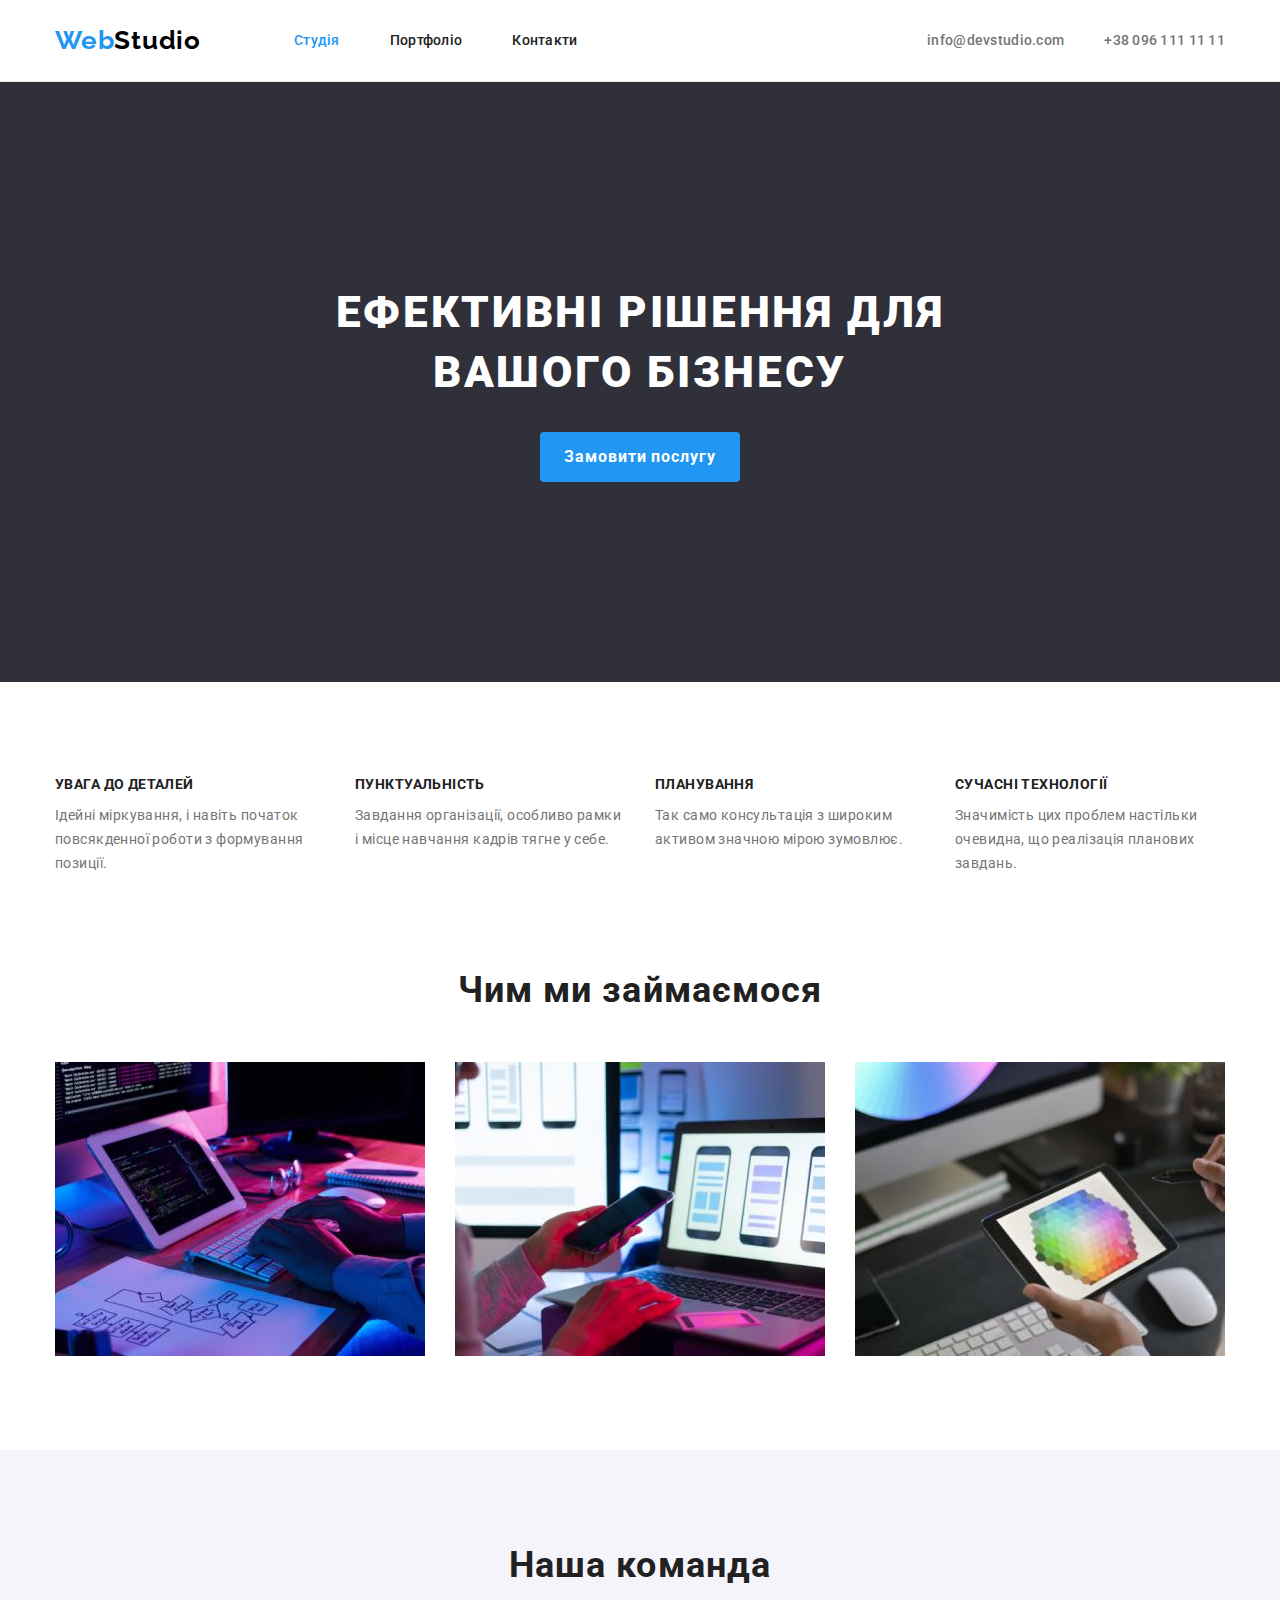
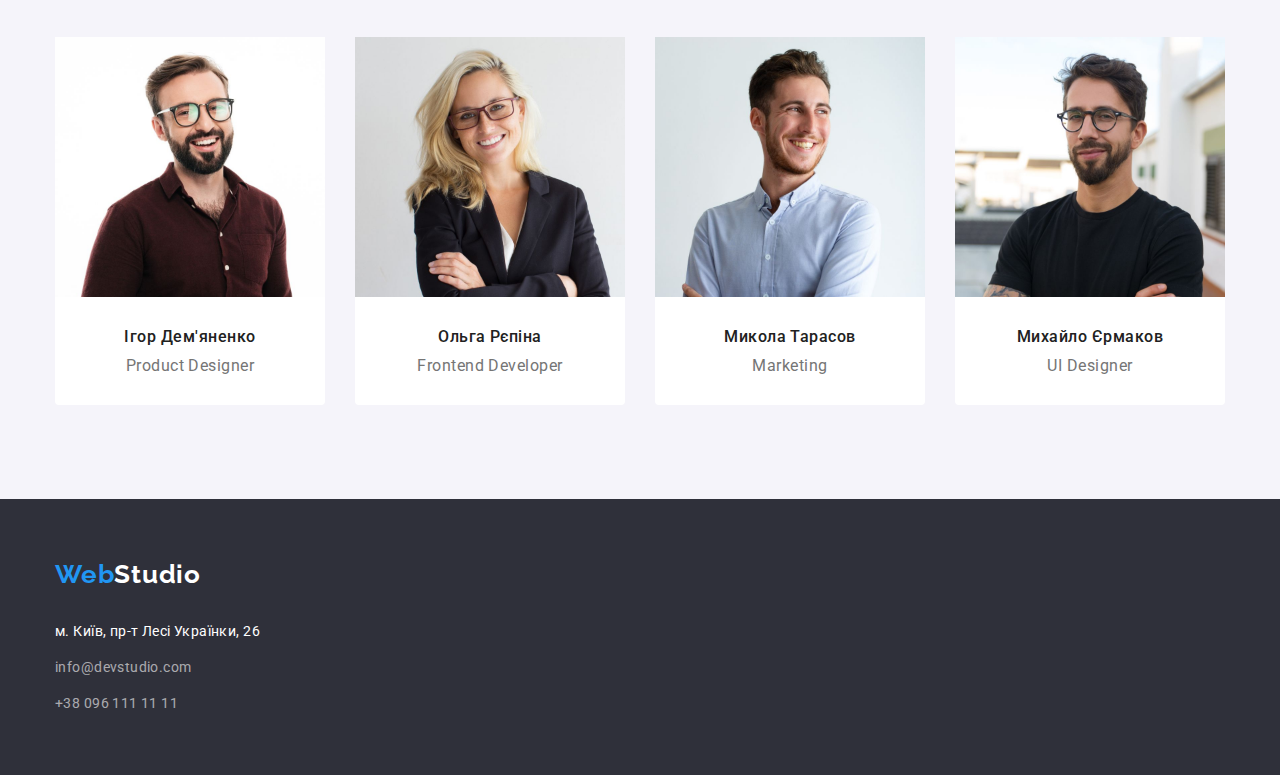
==== index.html @ 144f1066 "clone" ====
<!DOCTYPE html>
<html lang="uk">
  <head>
    <meta charset="utf-8" />
    <meta http-equiv="X-UA-Compatible" content="IE=edge" />
    <meta name="viewport" content="width=device-width, initial-scale=1.0" />
    <link
      rel="stylesheet"
      href="https://cdnjs.cloudflare.com/ajax/libs/modern-normalize/2.0.0/modern-normalize.min.css"
    />
    <link rel="preconnect" href="https://fonts.googleapis.com" />
    <link rel="preconnect" href="https://fonts.gstatic.com" crossorigin />
    <link
      href="https://fonts.googleapis.com/css2?family=Raleway:wght@700&family=Roboto:wght@400;500;700;900&display=swap"
      rel="stylesheet"
    />
    <link rel="stylesheet" href="./css/styles.css" />
    <title>WebStudio</title>
  </head>
  <body>
    <header>
      <div class="head-container container">
        <nav class="head-con">
          <a class="header-logo" lang="en" href="#"><span>Web</span>Studio</a>
          <ul class="header-navigation">
            <li class="item">
              <a class="link current" href="./index.html">Студія</a>
            </li>
            <li class="item">
              <a class="link" href="./portfolio.html">Портфоліо</a>
            </li>
            <li class="item"><a class="link" href="#">Контакти</a></li>
          </ul>
        </nav>
        <ul class="header-contacts">
          <li class="item">
            <a href="mailto:info@devstudio.com">info@devstudio.com</a>
          </li>
          <li class="item">
            <a href="tel:380961111111">+38 096 111 11 11</a>
          </li>
        </ul>
      </div>
    </header>
    <main>
      <section class="hero">
        <div class="container">
          <h1>Ефективні рішення для вашого бізнесу</h1>
          <button class="hero-order" type="button">Замовити послугу</button>
        </div>
      </section>
      <section class="advantages section">
        <div class="container">
          <h2 class="visually-hidden">second</h2>
          <ul class="advantages-items">
            <li class="item">
              <h3 class="advantages-head">УВАГА ДО ДЕТАЛЕЙ</h3>
              <p class="advantages-text">
                Ідейні міркування, і навіть початок повсякденної роботи з
                формування позиції.
              </p>
            </li>
            <li class="item">
              <h3 class="advantages-head">ПУНКТУАЛЬНІСТЬ</h3>
              <p class="advantages-text">
                Завдання організації, особливо рамки і місце навчання кадрів
                тягне у себе.
              </p>
            </li>
            <li class="item">
              <h3 class="advantages-head">ПЛАНУВАННЯ</h3>
              <p class="advantages-text">
                Так само консультація з широким активом значною мірою зумовлює.
              </p>
            </li>
            <li class="item">
              <h3 class="advantages-head">СУЧАСНІ ТЕХНОЛОГІЇ</h3>
              <p class="advantages-text">
                Значимість цих проблем настільки очевидна, що реалізація
                планових завдань.
              </p>
            </li>
          </ul>
        </div>
      </section>
      <section class="about section">
        <div class="container">
          <h2 class="about-head">Чим ми займаємося</h2>
          <ul class="about-items">
            <li class="item">
              <img
                class="about-image"
                src="./images/img1.jpg"
                alt="Хлопець програмує на планшеті"
                width="370"
                height="294"
              />
            </li>
            <li class="item">
              <img
                class="about-image"
                src="./images/img2.jpg"
                alt="Дівчина тримає вимкнений телефон"
                width="370"
                height="294"
              />
            </li>
            <li class="item">
              <img
                class="about-image"
                src="./images/img3.jpg"
                alt="Дівчина тримає планшет з палітрою"
                width="370"
                height="294"
              />
            </li>
          </ul>
        </div>
      </section>
      <section class="team section">
        <div class="container">
          <h2 class="team-head">Наша команда</h2>
          <ul class="team-items">
            <li class="item">
              <img
                class="team-photo"
                src="./images/ProductDesigner.jpg"
                alt="фото Ігора Дем'яненка"
                width="270"
                height="260"
              />
              <div class="team-box">
                <h3 class="team-name">Ігор Дем'яненко</h3>
                <p class="team-profession" lang="en">Product Designer</p>
              </div>
            </li>
            <li class="item">
              <img
                class="team-photo"
                src="./images/FrontendDeveloper.jpg"
                alt=" фото Ольги Рєпіної"
                width="270"
                height="260"
              />
              <div class="team-box">
                <h3 class="team-name">Ольга Рєпіна</h3>
                <p class="team-profession" lang="en">Frontend Developer</p>
              </div>
            </li>
            <li class="item">
              <img
                class="team-photo"
                src="./images/Marketing.jpg"
                alt="фото Миколи Тарасова"
                width="270"
                height="260"
              />
              <div class="team-box">
                <h3 class="team-name">Микола Тарасов</h3>
                <p class="team-profession" lang="en">Marketing</p>
              </div>
            </li>
            <li class="item">
              <img
                class="team-photo"
                src="./images/UIDesigner.jpg"
                alt="фото Михайла Єрмакова"
                width="270"
                height="260"
              />
              <div class="team-box">
                <h3 class="team-name">Михайло Єрмаков</h3>
                <p class="team-profession" lang="en">UI Designer</p>
              </div>
            </li>
          </ul>
        </div>
      </section>
    </main>
    <footer>
      <div class="container">
        <a class="footer-logo" lang="en" href="#"><span>Web</span>Studio</a>
        <address class="footer-address">
          <ul class="footer-items">
            <li class="item">
              <a
                class="footer-location"
                href="https://goo.gl/maps/CPtrU1FHBa2aNyZL9"
                target="_blank"
                rel="noopener noreferrer"
                >м. Київ, пр-т Лесі Українки, 26</a
              >
            </li>
            <li class="item">
              <a class="footer-contacts" href="mailto:info@devstudio.com"
                >info@devstudio.com</a
              >
            </li>
            <li class="item">
              <a class="footer-contacts" href="tel:380961111111"
                >+38 096 111 11 11</a
              >
            </li>
          </ul>
        </address>
      </div>
    </footer>
  </body>
</html>
---- css/styles.css ----
/*All*/

a {
    text-decoration: none;
}
li {
    list-style-type: none;
}
:root {
    --selection-color: #2196F3;
    --head-color: #212121;
    --text-color: #757575;
}
body {
    font-family: Roboto, sans-serif;
    color: var(--head-color);
    margin: 0;
}
h1, h2, h3, h4, p, ul {
    margin: 0;
    padding: 0;
}
img{
    display: block;
}
.container {
    width: 1200px;
    margin-left: auto;
    margin-right: auto;
    padding-left: 15px;
    padding-right: 15px;
}
.section{
    padding-bottom: 94px;
}
.visually-hidden {
    position: absolute;
        width: 1px;
        height: 1px;
        margin: -1px;
        border: 0;
        padding: 0;
    
        white-space: nowrap;
        clip-path: inset(100%);
        clip: rect(0 0 0 0);
        overflow: hidden;
}
/*Header*/

header{
    border-bottom: 1px solid #ECECEC;
}
.head-container{
    display: flex;
    align-items: center;
}
.head-con{
    display: flex;
        align-items: center;
}
.header-logo {
color: #000;
    font-family: Raleway;
    font-size: 26px;
    font-style: normal;
    font-weight: 700;
    line-height: 1.2;
    letter-spacing: 0.78px;
}
.header-logo span{
    color: var(--selection-color);
}
.header-navigation{
    display: flex;
    margin-left: 93px;
}
.header-navigation .item:not(:last-child){
    margin-right: 50px;
}
.header-navigation a{
    padding: 32px 0;
    display: block;

    color: var(--head-color);
        font-family: Roboto;
        font-size: 14px;
        font-style: normal;
        font-weight: 500;
        line-height: 1.2;
        letter-spacing: 0.28px;
}
.header-navigation a:focus,
.header-navigation a:hover{
    color: var(--selection-color);
}
.header-navigation .link.current{
color: var(--selection-color);
}
.header-contacts{
    display: flex;
    margin-left: auto;
}
.header-contacts .item:not(:last-child) {
    margin-right: 40px;
}
.header-contacts a{
    color: var(--text-color);
    font-family: Roboto;
    font-size: 14px;
    font-style: normal;
    font-weight: 500;
    line-height: 1.2;
    letter-spacing: 0.28px;
}
.header-contacts a:focus,
.header-contacts a:hover {
    color: var(--selection-color);
}

/*index.html*/

.hero{
        padding: 200px 0;
        text-align: center;
        background-color: #2F303A;
}
.hero h1{
    width: 696px;
    margin-bottom: 30px;
    margin-left: auto;
    margin-right: auto;

    color: #FFF;
    text-align: center;
    font-family: Roboto;
    font-size: 44px;
    font-style: normal;
    font-weight: 900;
    line-height: 1.36364;
    letter-spacing: 2.64px;
    text-transform: uppercase;
}
.hero-order {
width: 200px;
height: 50px;
padding: 0;
border-radius: 4px;
border: var(--selection-color);

    color: #FFF;
    text-align: center;
    font-family: Roboto;
    font-size: 16px;
    font-style: normal;
    font-weight: 700;
    line-height: 1.875;
    letter-spacing: 0.96px;
    background-color: var(--selection-color);
        cursor: pointer;
}
.advantages{
    padding-top: 94px;
}
.advantages-items{
    display: flex;
}
.advantages-items .item:not(:last-child){
    margin-right: 30px;
}
.advantages-items .item{
    width: 270px;
}
.advantages-head { 
    margin-bottom: 10px; 
        font-family: Roboto;
        font-size: 14px;
        font-style: normal;
        font-weight: 700;
        line-height: 1.2;
        letter-spacing: 0.42px;
        text-transform: uppercase;
}
.advantages-text {
    color: var(--text-color);
    
        font-family: Roboto;
        font-size: 14px;
        font-style: normal;
        font-weight: 400;
        line-height: 1.71429;
        letter-spacing: 0.42px;
}
.about-items{
    display: flex;
}
.about-items .item:not(:last-child){
    margin-right: 30px;
}
.about-head {   
    margin-bottom: 50px; 
        text-align: center;
        font-family: Roboto;
        font-size: 36px;
        font-style: normal;
        font-weight: 700;
        line-height: 1.2;
        letter-spacing: 1.08px;
}
.team {
    padding-top: 94px;
    background-color: #F5F4FA;
}
.team li{
    background-color: #FFFFFF;
}
.team-head {
    margin-bottom: 50px;
     text-align: center;
    font-family: Roboto;
    font-size: 36px;
    font-style: normal;
    font-weight: 700;
    line-height: 1.2;
    letter-spacing: 1.08px;
}
.team-items{
    display: flex;
}
.team-items .item:not(:last-child){
    margin-right: 30px;
}
.team-items .item{
    border-radius: 0px 0px 4px 4px;
}
.team-box{
padding: 30px 0;
}
.team-name {
        text-align: center;
        font-family: Roboto;
        font-size: 16px;
        font-style: normal;
        font-weight: 500;
        line-height: 1.2;
        letter-spacing: 0.48px;
}
.team-profession {
    margin-top: 10px;

    color: var(--text-color);
        text-align: center;
        font-family: Roboto;
        font-size: 16px;
        font-style: normal;
        font-weight: 400;
        line-height: 1.2;
        letter-spacing: 0.48px;
}

/*portfolio.html*/

.portfolio{
    padding-top: 94px;
}
.portfolio-navigation {
    display: flex;
    justify-content: center;
    margin-bottom: 50px;
}
.portfolio-navigation .item:not(:last-child){
    margin-right: 8px;
}
.portfolio-button {
    padding: 6px 22px;
    border:#F5F4FA;;
    border-radius: 4px;
    text-align: center;
    font-family: Roboto;
    font-size: 16px;
    font-style: normal;
    font-weight: 500;
    line-height: 1.625;
    letter-spacing: 0.48px;
    background-color: #F5F4FA;
    cursor: pointer;
}

.portfolio-button:hover,
.portfolio-button:focus {
    background-color: var(--selection-color);
    color: #FFFFFF;
}

.portfolio-posters {
    display: flex;
    flex-wrap: wrap;
}

.portfolio-border{
    padding: 20px 24px;
    border-bottom: 1px solid #EEEEEE;
    border-right: 1px solid #EEEEEE;
    border-left: 1px solid #EEEEEE;;
}

.portfolio-posters .item:not(:nth-child(3n)){
    margin-right: 30px;
}
.portfolio-posters .item:not(:nth-last-child(-n+3)){
    margin-bottom: 30px;
}
.portfolio-head {
    padding-top: 20px;
    margin-bottom: 4px;
    color: var(--head-color);
    font-family: Roboto;
    font-size: 18px;
    font-style: normal;
    font-weight: 700;
    line-height: 2;
    letter-spacing: 1.08px;
}

.portfolio-text {
    color: var(--text-color);
    font-family: Roboto;
    font-size: 16px;
    font-style: normal;
    font-weight: 400;
    line-height: 1.875;
    letter-spacing: 0.48px;
}

/*Footer*/

footer {
    padding: 60px 0;
    background-color: #2F303A;
}
.footer-logo {
    display: inline-block;
    
    color: #FFF;
    font-family: Raleway;
    font-size: 26px;
    font-style: normal;
    font-weight: 700;
    line-height: 1.2;
    letter-spacing: 0.78px;
}

.footer-logo span {
    color: var(--selection-color);
}
.footer-address{
    margin-top: 28px;
}
.footer-items .item:not(:last-child){
    margin-bottom: 12px;
}
.footer-location {
color: #FFF;

    font-family: Roboto;
    font-size: 14px;
    font-style: normal;
    font-weight: 400;
    line-height: 1.71429;
    letter-spacing: 0.42px;
}
.footer-contacts {
    color: rgba(255, 255, 255, 0.60);
    
        font-family: Roboto;
        font-size: 14px;
        font-style: normal;
        font-weight: 400;
        line-height: 1.71429;
        letter-spacing: 0.42px;
}
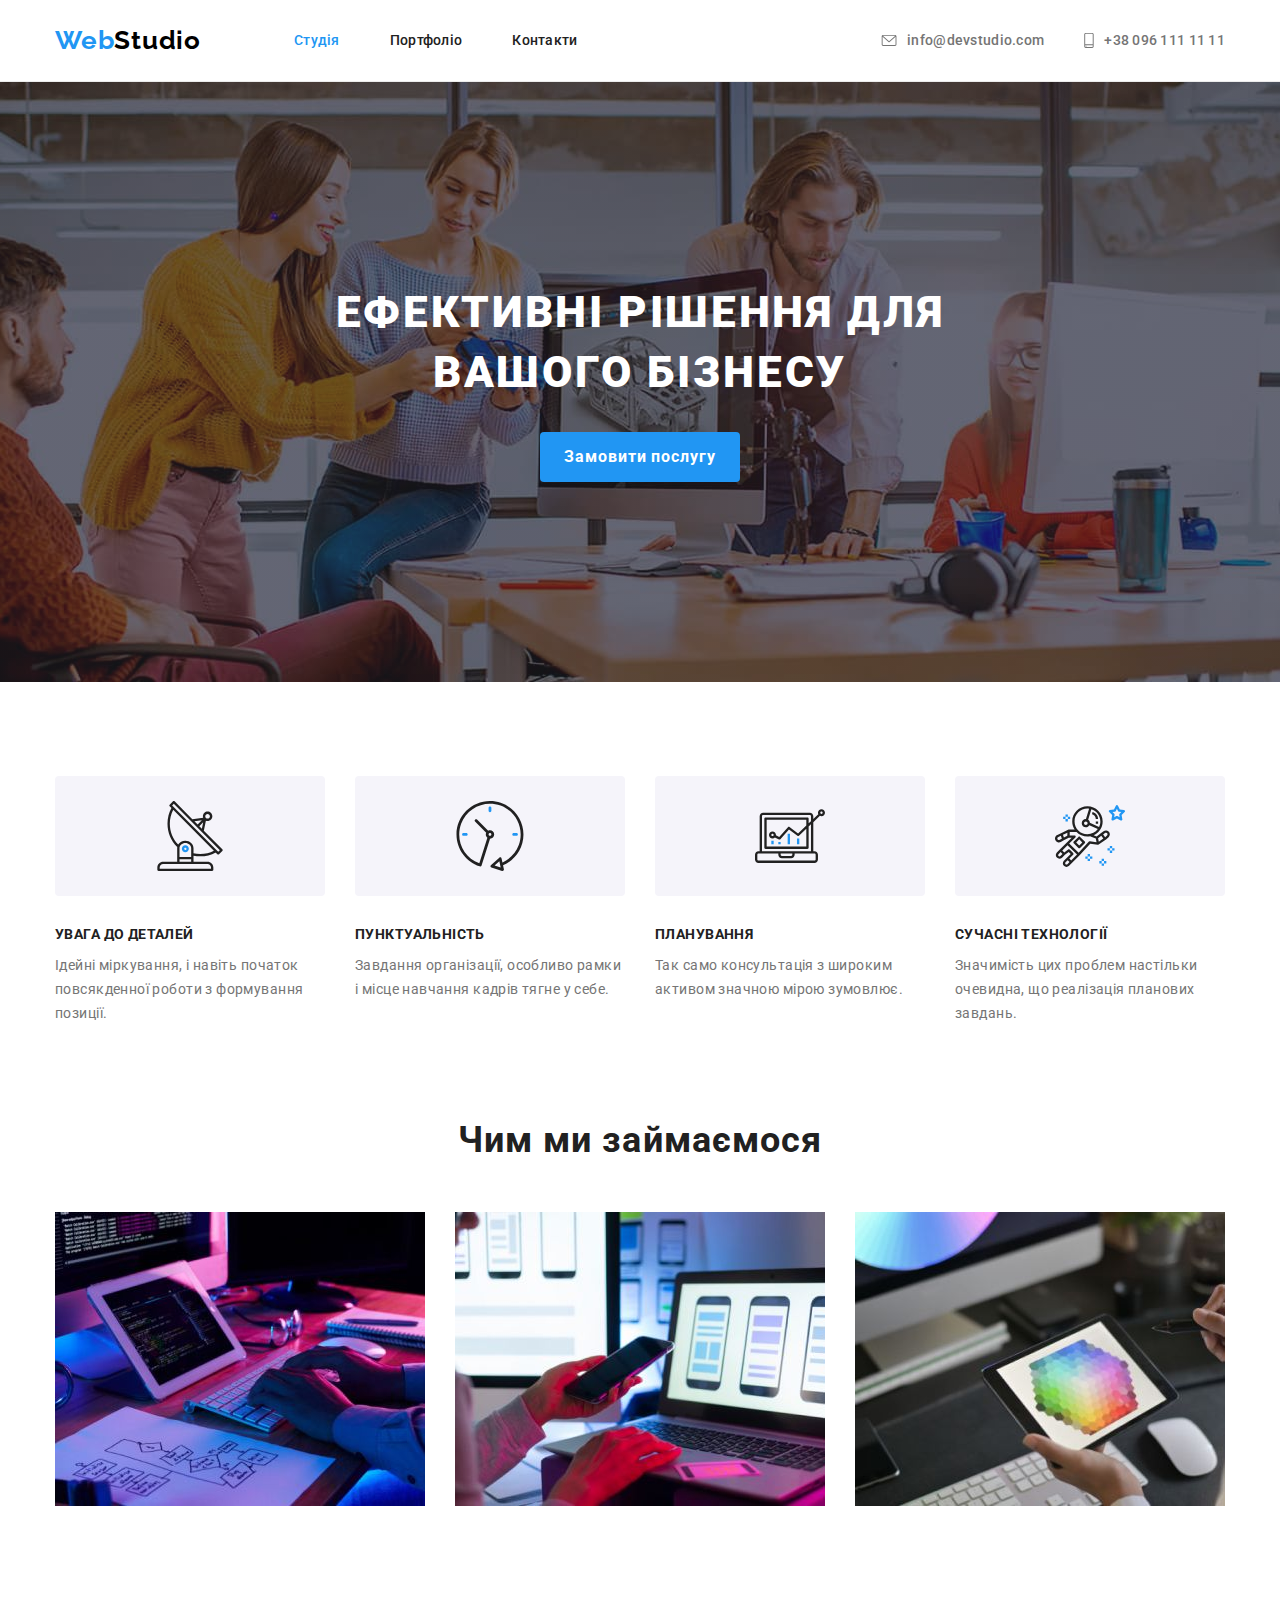
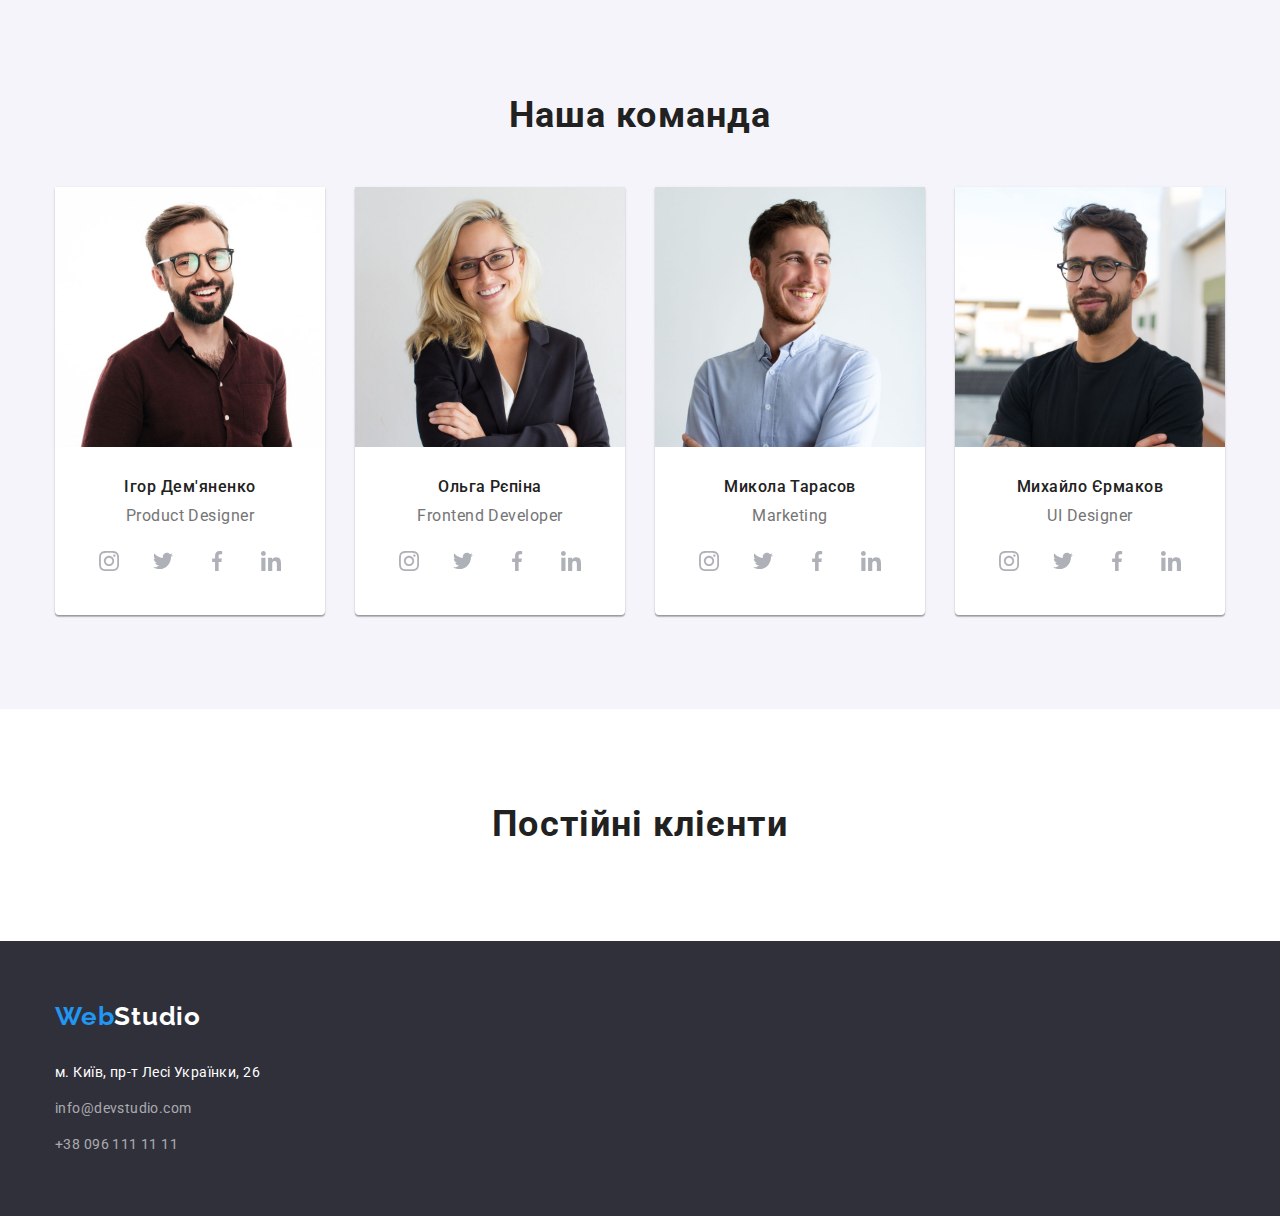
==== commit 2bf3f9ce: "firstday" ====
--- a/index.html
+++ b/index.html
@@ -34,10 +34,20 @@
         </nav>
         <ul class="header-contacts">
           <li class="item">
-            <a href="mailto:info@devstudio.com">info@devstudio.com</a>
+            <a class="link" href="mailto:info@devstudio.com">
+              <svg class="link-icon" width="16" height="12">
+                <use href="./images/icons.svg#envelope"></use>
+              </svg>
+              info@devstudio.com
+            </a>
           </li>
           <li class="item">
-            <a href="tel:380961111111">+38 096 111 11 11</a>
+            <a class="link" href="tel:380961111111">
+              <svg class="link-icon" width="10" height="16">
+                <use href="./images/icons.svg#smartphone"></use>
+              </svg>
+              +38 096 111 11 11
+            </a>
           </li>
         </ul>
       </div>
@@ -54,6 +64,11 @@
           <h2 class="visually-hidden">second</h2>
           <ul class="advantages-items">
             <li class="item">
+              <div class="icon-box">
+                <svg class="item-icon" width="70" height="70">
+                  <use href="./images/icons.svg#antenna"></use>
+                </svg>
+              </div>
               <h3 class="advantages-head">УВАГА ДО ДЕТАЛЕЙ</h3>
               <p class="advantages-text">
                 Ідейні міркування, і навіть початок повсякденної роботи з
@@ -61,6 +76,11 @@
               </p>
             </li>
             <li class="item">
+              <div class="icon-box">
+                <svg class="item-icon" width="70" height="70">
+                  <use href="./images/icons.svg#clock"></use>
+                </svg>
+              </div>
               <h3 class="advantages-head">ПУНКТУАЛЬНІСТЬ</h3>
               <p class="advantages-text">
                 Завдання організації, особливо рамки і місце навчання кадрів
@@ -68,12 +88,22 @@
               </p>
             </li>
             <li class="item">
+              <div class="icon-box">
+                <svg class="item-icon" width="70" height="70">
+                  <use href="./images/icons.svg#diagram"></use>
+                </svg>
+              </div>
               <h3 class="advantages-head">ПЛАНУВАННЯ</h3>
               <p class="advantages-text">
                 Так само консультація з широким активом значною мірою зумовлює.
               </p>
             </li>
             <li class="item">
+              <div class="icon-box">
+                <svg class="item-icon" width="70" height="70">
+                  <use href="./images/icons.svg#astronaut"></use>
+                </svg>
+              </div>
               <h3 class="advantages-head">СУЧАСНІ ТЕХНОЛОГІЇ</h3>
               <p class="advantages-text">
                 Значимість цих проблем настільки очевидна, що реалізація
@@ -132,6 +162,36 @@
               <div class="team-box">
                 <h3 class="team-name">Ігор Дем'яненко</h3>
                 <p class="team-profession" lang="en">Product Designer</p>
+                <ul class="list-link-item">
+                  <li class="link-item">
+                    <a href="#">
+                      <svg width="20" height="20">
+                        <use href="./images/icons.svg#instagram"></use>
+                      </svg>
+                    </a>
+                  </li>
+                  <li class="link-item">
+                    <a href="#">
+                      <svg width="20" height="20">
+                        <use href="./images/icons.svg#twitter"></use>
+                      </svg>
+                    </a>
+                  </li>
+                  <li class="link-item">
+                    <a href="#">
+                      <svg width="20" height="20">
+                        <use href="./images/icons.svg#facebook"></use>
+                      </svg>
+                    </a>
+                  </li>
+                  <li class="link-item">
+                    <a href="#">
+                      <svg width="20" height="20">
+                        <use href="./images/icons.svg#linkedin"></use>
+                      </svg>
+                    </a>
+                  </li>
+                </ul>
               </div>
             </li>
             <li class="item">
@@ -145,6 +205,36 @@
               <div class="team-box">
                 <h3 class="team-name">Ольга Рєпіна</h3>
                 <p class="team-profession" lang="en">Frontend Developer</p>
+                <ul class="list-link-item">
+                  <li class="link-item">
+                    <a href="#">
+                      <svg width="20" height="20">
+                        <use href="./images/icons.svg#instagram"></use>
+                      </svg>
+                    </a>
+                  </li>
+                  <li class="link-item">
+                    <a href="#">
+                      <svg width="20" height="20">
+                        <use href="./images/icons.svg#twitter"></use>
+                      </svg>
+                    </a>
+                  </li>
+                  <li class="link-item">
+                    <a href="#">
+                      <svg width="20" height="20">
+                        <use href="./images/icons.svg#facebook"></use>
+                      </svg>
+                    </a>
+                  </li>
+                  <li class="link-item">
+                    <a href="#">
+                      <svg width="20" height="20">
+                        <use href="./images/icons.svg#linkedin"></use>
+                      </svg>
+                    </a>
+                  </li>
+                </ul>
               </div>
             </li>
             <li class="item">
@@ -158,6 +248,36 @@
               <div class="team-box">
                 <h3 class="team-name">Микола Тарасов</h3>
                 <p class="team-profession" lang="en">Marketing</p>
+                <ul class="list-link-item">
+                  <li class="link-item">
+                    <a href="#">
+                      <svg width="20" height="20">
+                        <use href="./images/icons.svg#instagram"></use>
+                      </svg>
+                    </a>
+                  </li>
+                  <li class="link-item">
+                    <a href="#">
+                      <svg width="20" height="20">
+                        <use href="./images/icons.svg#twitter"></use>
+                      </svg>
+                    </a>
+                  </li>
+                  <li class="link-item">
+                    <a href="#">
+                      <svg width="20" height="20">
+                        <use href="./images/icons.svg#facebook"></use>
+                      </svg>
+                    </a>
+                  </li>
+                  <li class="link-item">
+                    <a href="#">
+                      <svg width="20" height="20">
+                        <use href="./images/icons.svg#linkedin"></use>
+                      </svg>
+                    </a>
+                  </li>
+                </ul>
               </div>
             </li>
             <li class="item">
@@ -171,8 +291,51 @@
               <div class="team-box">
                 <h3 class="team-name">Михайло Єрмаков</h3>
                 <p class="team-profession" lang="en">UI Designer</p>
-              </div>
-            </li>
+                <ul class="list-link-item">
+                  <li class="link-item">
+                    <a href="#">
+                      <svg width="20" height="20">
+                        <use href="./images/icons.svg#instagram"></use>
+                      </svg>
+                    </a>
+                  </li>
+                  <li class="link-item">
+                    <a href="#">
+                      <svg width="20" height="20">
+                        <use href="./images/icons.svg#twitter"></use>
+                      </svg>
+                    </a>
+                  </li>
+                  <li class="link-item">
+                    <a href="#">
+                      <svg width="20" height="20">
+                        <use href="./images/icons.svg#facebook"></use>
+                      </svg>
+                    </a>
+                  </li>
+                  <li class="link-item">
+                    <a href="#">
+                      <svg width="20" height="20">
+                        <use href="./images/icons.svg#linkedin"></use>
+                      </svg>
+                    </a>
+                  </li>
+                </ul>
+              </div>
+            </li>
+          </ul>
+        </div>
+      </section>
+      <section class="clients section">
+        <div class="container">
+          <h2 class="clients-head">Постійні клієнти</h2>
+          <ul class="clients-item">
+            <li class="item"><a href="#"></a></li>
+            <li class="item"><a href="#"></a></li>
+            <li class="item"><a href="#"></a></li>
+            <li class="item"><a href="#"></a></li>
+            <li class="item"><a href="#"></a></li>
+            <li class="item"><a href="#"></a></li>
           </ul>
         </div>
       </section>
--- a/css/styles.css
+++ b/css/styles.css
@@ -10,6 +10,8 @@
     --selection-color: #2196F3;
     --head-color: #212121;
     --text-color: #757575;
+    --bc: #F5F4FA; 
+    --svg-color: #AFB1B8;
 }
 body {
     font-family: Roboto, sans-serif;
@@ -104,6 +106,14 @@
 .header-contacts .item:not(:last-child) {
     margin-right: 40px;
 }
+.header-contacts .link{
+    display: flex;
+    align-items: center;
+}
+.header-contacts .link-icon{
+    margin-right: 10px;
+    fill: var(--text-color);
+}
 .header-contacts a{
     color: var(--text-color);
     font-family: Roboto;
@@ -113,9 +123,14 @@
     line-height: 1.2;
     letter-spacing: 0.28px;
 }
-.header-contacts a:focus,
-.header-contacts a:hover {
+.header-contacts .link:focus,
+.header-contacts .link:hover {
     color: var(--selection-color);
+}
+
+.header-contacts .link:focus svg,
+.header-contacts .link:hover svg {
+    fill: var(--selection-color);
 }
 
 /*index.html*/
@@ -123,8 +138,15 @@
 .hero{
         padding: 200px 0;
         text-align: center;
-        background-color: #2F303A;
-}
+        background-color: #C4C4C4;
+        background-image: linear-gradient(to right,
+        rgba(47, 48, 58, 0.40),
+        rgba(47, 48, 58, 0.40)),
+        url(../images/bcg.jpg);
+        background-repeat: no-repeat;
+        background-position: center;
+        background-size: cover;
+        }
 .hero h1{
     width: 696px;
     margin-bottom: 30px;
@@ -171,6 +193,19 @@
 .advantages-items .item{
     width: 270px;
 }
+.advantages-items .icon-box{
+    width: 270px;
+    height: 120px;
+    display: flex;
+    justify-content: center;
+    align-items: center;
+    margin-bottom: 30px;
+    border-radius: 4px;
+    background-color: var(--bc);
+}
+.advantages-items .item-icon {
+    
+}
 .advantages-head { 
     margin-bottom: 10px; 
         font-family: Roboto;
@@ -209,7 +244,7 @@
 }
 .team {
     padding-top: 94px;
-    background-color: #F5F4FA;
+    background-color: var(--bc);
 }
 .team li{
     background-color: #FFFFFF;
@@ -232,6 +267,7 @@
 }
 .team-items .item{
     border-radius: 0px 0px 4px 4px;
+    box-shadow: 0px 2px 1px 0px rgba(0, 0, 0, 0.20), 0px 1px 1px 0px rgba(0, 0, 0, 0.14), 0px 1px 3px 0px rgba(0, 0, 0, 0.12);
 }
 .team-box{
 padding: 30px 0;
@@ -257,6 +293,50 @@
         line-height: 1.2;
         letter-spacing: 0.48px;
 }
+.list-link-item{
+    display: flex;
+    justify-content: center;
+    margin-top: 16px;
+}
+.list-link-item .link-item{
+    width: 44px;
+    height: 44px;
+    display: flex;
+    align-items: center;
+}
+.list-link-item a{
+    padding: 12px;
+    border-radius: 50%;
+}
+.list-link-item .link-item:not(:last-child){
+    margin-right: 10px;
+}
+.list-link-item svg{
+    fill: var(--svg-color);
+}
+.list-link-item a:hover svg,
+.list-link-item a:focus svg{
+    fill: #FFF;
+}
+.list-link-item a:hover,
+.list-link-item a:focus{
+    background-color: var(--selection-color);
+}
+
+/*clients*/
+.clients{
+    margin-top: 94px;
+}
+.clients-head{
+    color: #212121;
+    
+        text-align: center;
+        font-size: 36px;
+        font-style: normal;
+        font-weight: 700;
+        line-height: 1.2;
+        letter-spacing: 1.08px;
+}
 
 /*portfolio.html*/
 
@@ -273,7 +353,7 @@
 }
 .portfolio-button {
     padding: 6px 22px;
-    border:#F5F4FA;;
+    border: var(--bc);
     border-radius: 4px;
     text-align: center;
     font-family: Roboto;
@@ -282,7 +362,7 @@
     font-weight: 500;
     line-height: 1.625;
     letter-spacing: 0.48px;
-    background-color: #F5F4FA;
+    background-color: var(--bc);
     cursor: pointer;
 }
 
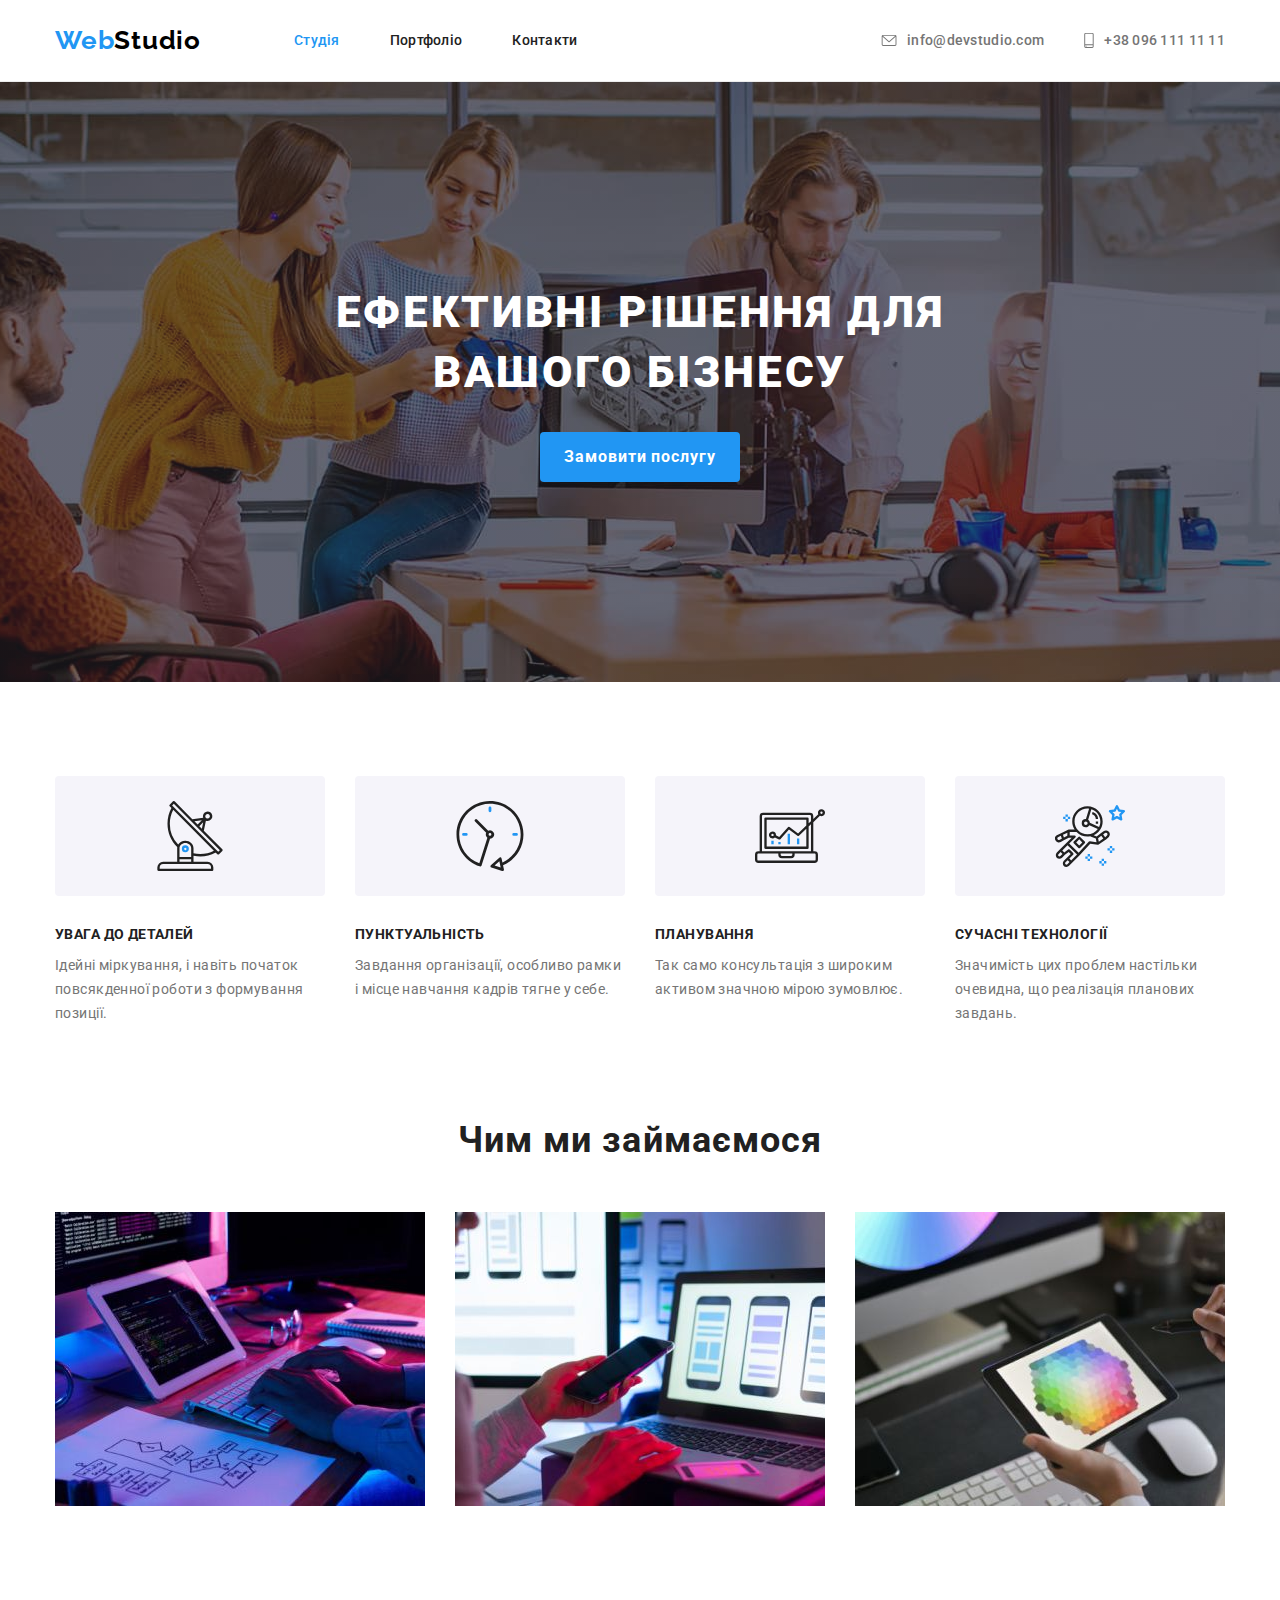
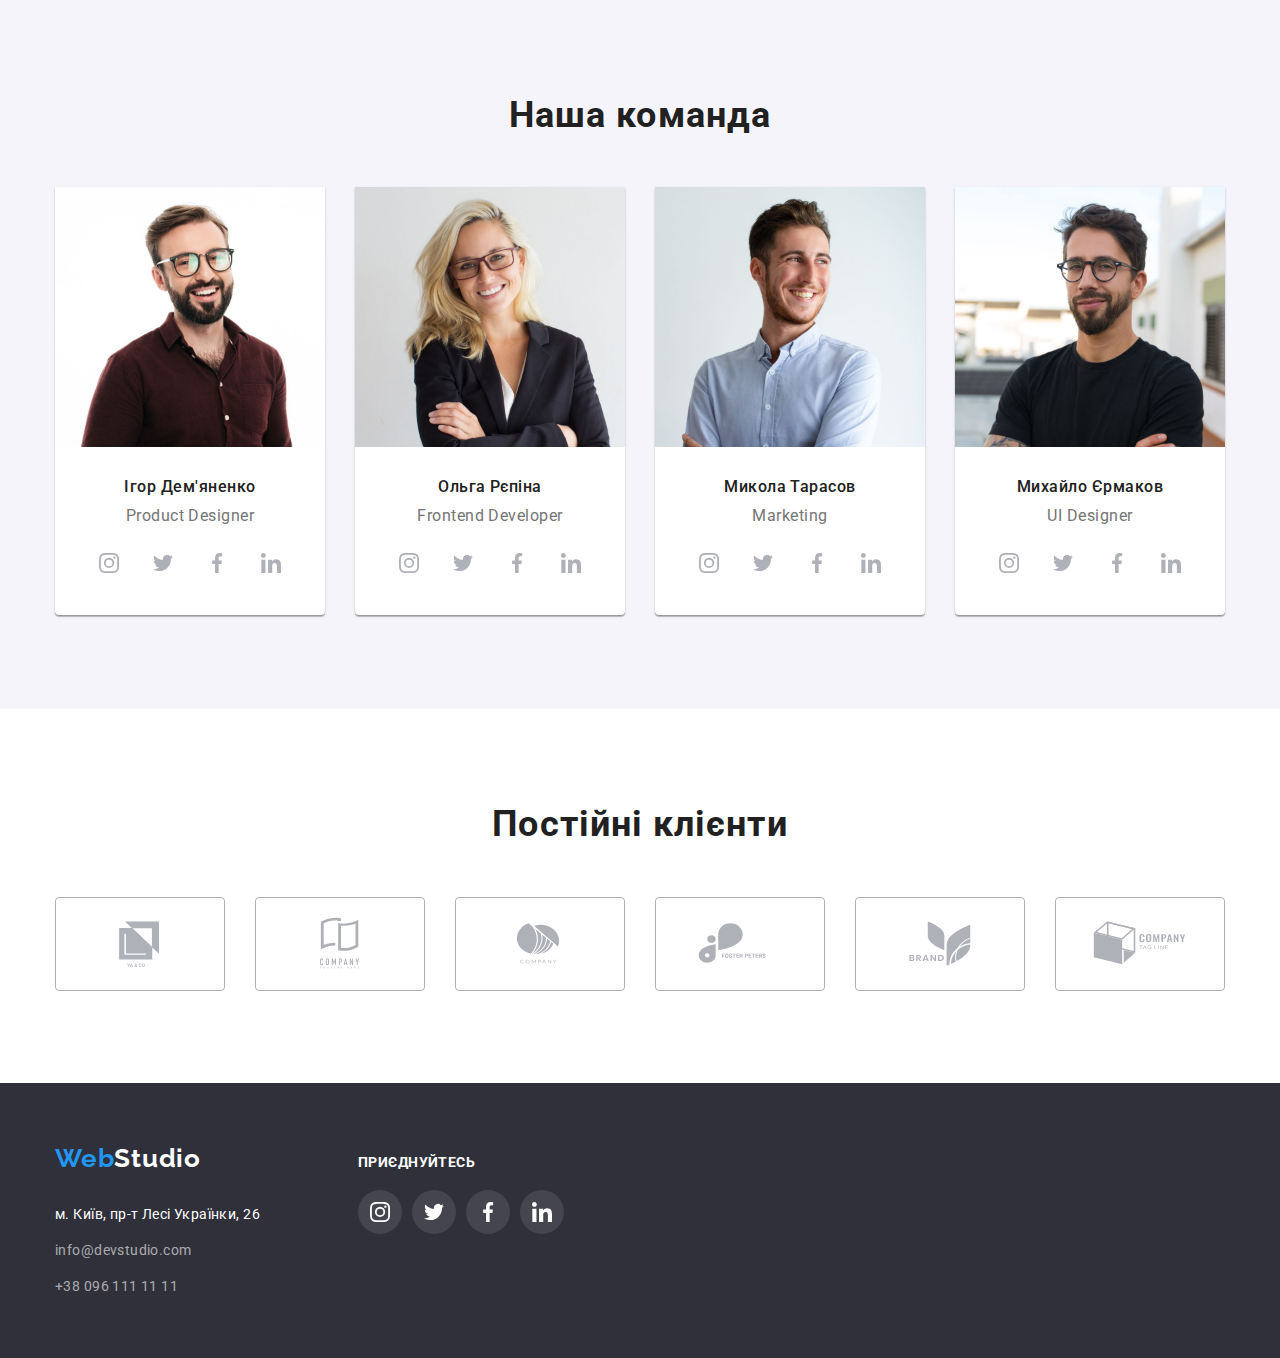
==== commit 99e33f82: "fourfinal" ====
--- a/index.html
+++ b/index.html
@@ -330,42 +330,114 @@
         <div class="container">
           <h2 class="clients-head">Постійні клієнти</h2>
           <ul class="clients-item">
-            <li class="item"><a href="#"></a></li>
-            <li class="item"><a href="#"></a></li>
-            <li class="item"><a href="#"></a></li>
-            <li class="item"><a href="#"></a></li>
-            <li class="item"><a href="#"></a></li>
-            <li class="item"><a href="#"></a></li>
+            <li class="item">
+              <a href="#">
+                <svg width="106" height="60">
+                  <use href="./images/icons.svg#yaco"></use>
+                </svg>
+              </a>
+            </li>
+            <li class="item">
+              <a href="#">
+                <svg width="106" height="60">
+                  <use href="./images/icons.svg#tagline"></use>
+                </svg>
+              </a>
+            </li>
+            <li class="item">
+              <a href="#">
+                <svg width="106" height="60">
+                  <use href="./images/icons.svg#company"></use>
+                </svg>
+              </a>
+            </li>
+            <li class="item">
+              <a href="#">
+                <svg width="106" height="60">
+                  <use href="./images/icons.svg#foster"></use>
+                </svg>
+              </a>
+            </li>
+            <li class="item">
+              <a href="#">
+                <svg width="106" height="60">
+                  <use href="./images/icons.svg#brand"></use>
+                </svg>
+              </a>
+            </li>
+            <li class="item">
+              <a href="#">
+                <svg width="106" height="60">
+                  <use href="./images/icons.svg#tag"></use>
+                </svg>
+              </a>
+            </li>
           </ul>
         </div>
       </section>
     </main>
     <footer>
       <div class="container">
-        <a class="footer-logo" lang="en" href="#"><span>Web</span>Studio</a>
-        <address class="footer-address">
-          <ul class="footer-items">
-            <li class="item">
-              <a
-                class="footer-location"
-                href="https://goo.gl/maps/CPtrU1FHBa2aNyZL9"
-                target="_blank"
-                rel="noopener noreferrer"
-                >м. Київ, пр-т Лесі Українки, 26</a
-              >
-            </li>
-            <li class="item">
-              <a class="footer-contacts" href="mailto:info@devstudio.com"
-                >info@devstudio.com</a
-              >
-            </li>
-            <li class="item">
-              <a class="footer-contacts" href="tel:380961111111"
-                >+38 096 111 11 11</a
-              >
-            </li>
-          </ul>
-        </address>
+        <h2 class="visually-hidden">foot</h2>
+        <div class="f-con">
+          <a class="footer-logo" lang="en" href="#"><span>Web</span>Studio</a>
+          <address class="footer-address">
+            <ul class="footer-items">
+              <li class="item">
+                <a
+                  class="footer-location"
+                  href="https://goo.gl/maps/CPtrU1FHBa2aNyZL9"
+                  target="_blank"
+                  rel="noopener noreferrer"
+                  >м. Київ, пр-т Лесі Українки, 26</a
+                >
+              </li>
+              <li class="item">
+                <a class="footer-contacts" href="mailto:info@devstudio.com"
+                  >info@devstudio.com</a
+                >
+              </li>
+              <li class="item">
+                <a class="footer-contacts" href="tel:380961111111"
+                  >+38 096 111 11 11</a
+                >
+              </li>
+            </ul>
+          </address>
+        </div>
+        <div class="footer-add">
+          <h3 class="footer-add-text">приєднуйтесь</h3>
+          <ul class="footer-add-item">
+            <li class="add-item">
+              <a href="#">
+                <svg width="20" height="20">
+                  <use href="./images/icons.svg#instagram"></use>
+                </svg>
+              </a>
+            </li>
+            <li class="add-item">
+              <a href="#">
+                <svg width="20" height="20">
+                  <use href="./images/icons.svg#twitter"></use>
+                </svg>
+              </a>
+            </li>
+            <li class="add-item">
+              <a href="#">
+                <svg width="20" height="20">
+                  <use href="./images/icons.svg#facebook"></use>
+                </svg>
+              </a>
+            </li>
+            <li class="add-item">
+              <a href="#">
+                <svg width="20" height="20">
+                  <use href="./images/icons.svg#linkedin"></use>
+                </svg>
+              </a>
+            </li>
+          </ul>
+        </div>
       </div>
     </footer>
   </body>
--- a/css/styles.css
+++ b/css/styles.css
@@ -299,10 +299,10 @@
     margin-top: 16px;
 }
 .list-link-item .link-item{
+    display: flex;
+    align-content: center;
     width: 44px;
     height: 44px;
-    display: flex;
-    align-items: center;
 }
 .list-link-item a{
     padding: 12px;
@@ -336,6 +336,36 @@
         font-weight: 700;
         line-height: 1.2;
         letter-spacing: 1.08px;
+}
+.clients-item{
+    display: flex;
+    justify-content: center;
+    margin-top: 50px;
+}
+.clients-item .item{
+    width: 170px;
+    height: 92px;
+}
+.clients-item .item:not(:last-child){
+    margin-right: 30px;
+}
+.clients-item a{
+    display: flex;
+    align-items: center;
+    padding: 16px 32px;
+    border-radius: 4px;
+    border: 1px solid var(--svg-color);
+}
+.clients-item svg{
+    fill: var(--svg-color);
+}
+.clients-item a:hover,
+.clients-item a:focus{
+    border-color: var(--selection-color);
+}
+.clients-item a:hover svg,
+.clients-item a:focus svg{
+    fill: var(--selection-color);
 }
 
 /*portfolio.html*/
@@ -383,7 +413,10 @@
     border-right: 1px solid #EEEEEE;
     border-left: 1px solid #EEEEEE;;
 }
-
+.portfolio-posters .item:hover,
+.portfolio-posters .item:focus{
+    box-shadow: 1px 4px 6px 0px rgba(0, 0, 0, 0.16), 0px 4px 4px 0px rgba(0, 0, 0, 0.06), 0px 1px 1px 0px rgba(0, 0, 0, 0.12);
+}
 .portfolio-posters .item:not(:nth-child(3n)){
     margin-right: 30px;
 }
@@ -418,6 +451,11 @@
     padding: 60px 0;
     background-color: #2F303A;
 }
+.f-con{
+    display: inline-flex;
+    flex-direction: column;
+    margin-right: 94px;
+}
 .footer-logo {
     display: inline-block;
     
@@ -458,4 +496,44 @@
         font-weight: 400;
         line-height: 1.71429;
         letter-spacing: 0.42px;
+}
+.footer-add{
+    display: inline-flex;
+    flex-direction: column;
+}
+.footer-add-text{
+    color: #FFF;
+    
+        font-size: 14px;
+        font-style: normal;
+        font-weight: 700;
+        line-height: 1.2;
+        letter-spacing: 0.42px;
+        text-transform: uppercase;
+}
+.footer-add-item {
+    display: flex;
+    justify-content: center;
+    margin-top: 20px;
+}
+.footer-add-item .add-item {
+    display: flex;
+    align-content: center;
+    width: 44px;
+    height: 44px;
+}
+.footer-add-item a {
+    background-color: rgba(255, 255, 255, 0.10);
+    padding: 12px;
+    border-radius: 50%;
+}
+.footer-add-item a:focus,
+.footer-add-item a:hover {
+    background-color: var(--selection-color);
+}
+.footer-add-item .add-item:not(:last-child) {
+    margin-right: 10px;
+}
+.footer-add-item svg {
+    fill: #fff;
 }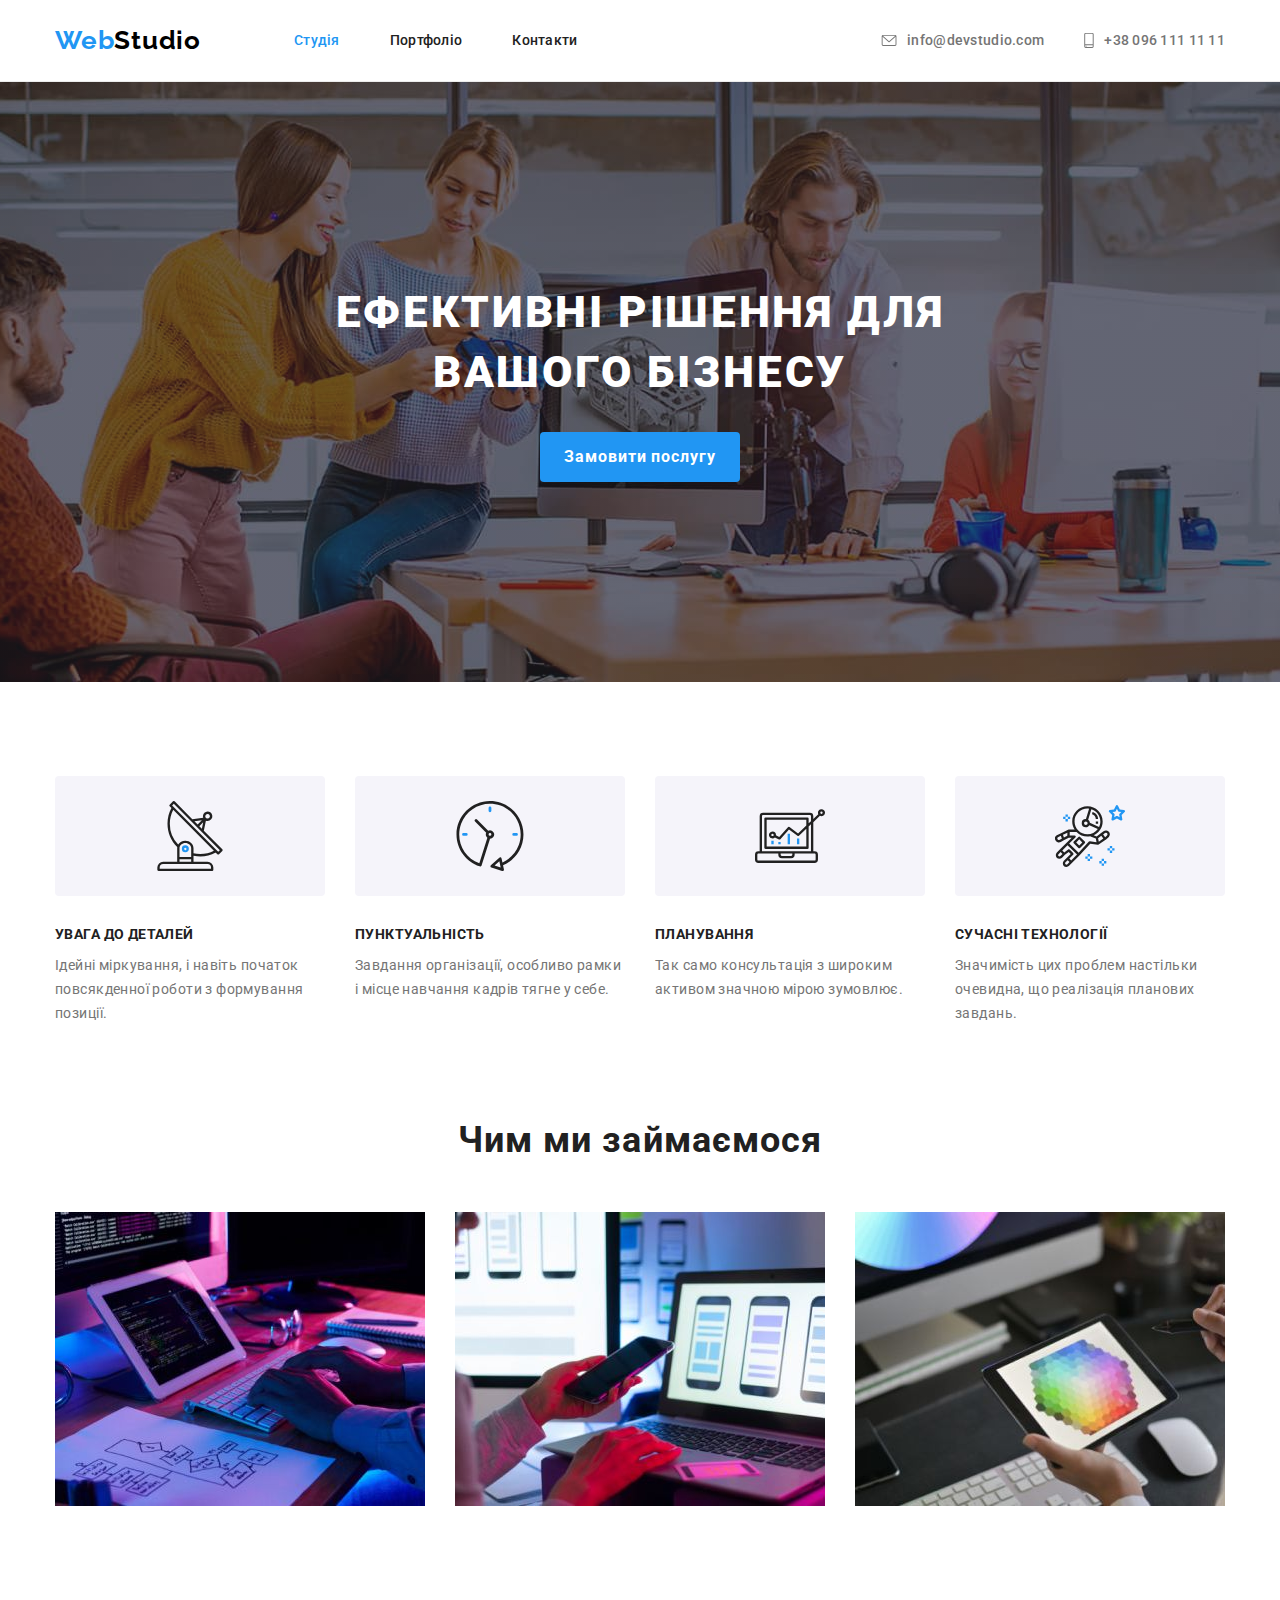
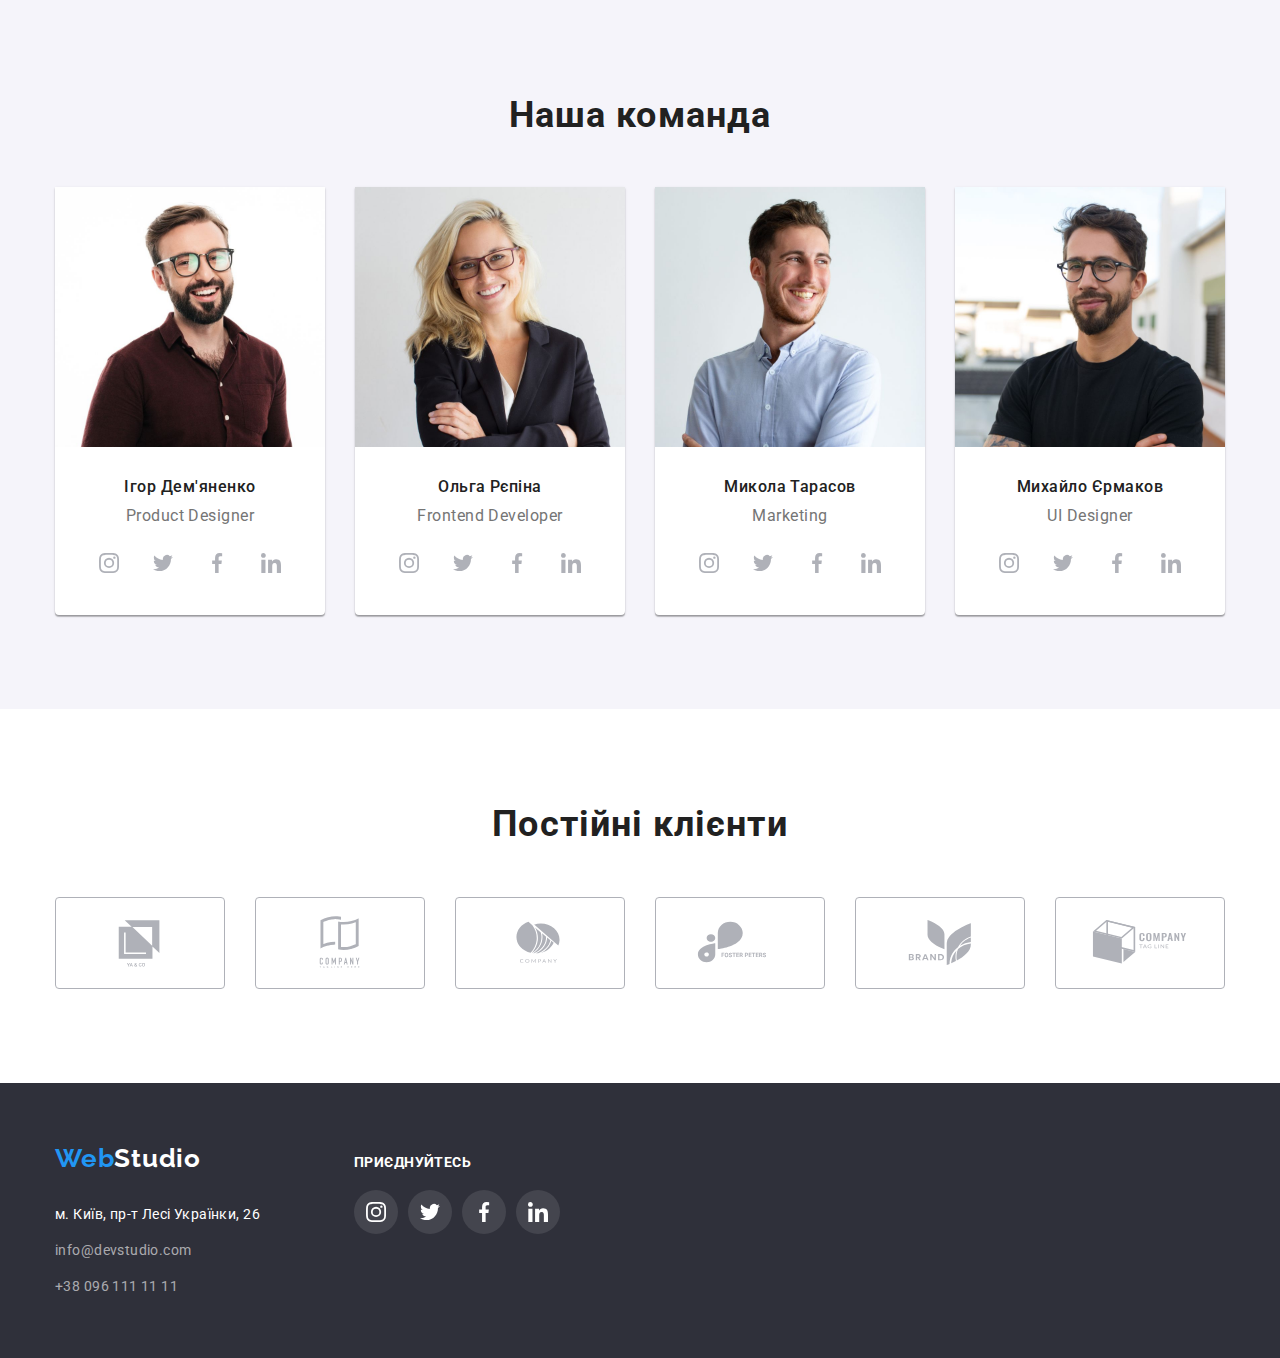
==== commit 2356a0c5: "fourfinalremake" ====
--- a/index.html
+++ b/index.html
@@ -377,8 +377,7 @@
       </section>
     </main>
     <footer>
-      <div class="container">
-        <h2 class="visually-hidden">foot</h2>
+      <div class="foot container">
         <div class="f-con">
           <a class="footer-logo" lang="en" href="#"><span>Web</span>Studio</a>
           <address class="footer-address">
@@ -406,7 +405,7 @@
           </address>
         </div>
         <div class="footer-add">
-          <h3 class="footer-add-text">приєднуйтесь</h3>
+          <p class="footer-add-text">приєднуйтесь</p>
           <ul class="footer-add-item">
             <li class="add-item">
               <a href="#">
--- a/css/styles.css
+++ b/css/styles.css
@@ -136,8 +136,11 @@
 /*index.html*/
 
 .hero{
+    margin-right: auto;
+    margin-left: auto;
         padding: 200px 0;
         text-align: center;
+        max-width: 1600px;
         background-color: #C4C4C4;
         background-image: linear-gradient(to right,
         rgba(47, 48, 58, 0.40),
@@ -305,7 +308,11 @@
     height: 44px;
 }
 .list-link-item a{
-    padding: 12px;
+    display: flex;
+    justify-content: center;
+    align-items: center;
+    width: 100%;
+    height: 100%;
     border-radius: 50%;
 }
 .list-link-item .link-item:not(:last-child){
@@ -325,7 +332,7 @@
 
 /*clients*/
 .clients{
-    margin-top: 94px;
+    padding-top: 94px;
 }
 .clients-head{
     color: #212121;
@@ -339,7 +346,6 @@
 }
 .clients-item{
     display: flex;
-    justify-content: center;
     margin-top: 50px;
 }
 .clients-item .item{
@@ -352,7 +358,9 @@
 .clients-item a{
     display: flex;
     align-items: center;
-    padding: 16px 32px;
+    justify-content: center;
+    width: 100%;
+    height: 100%;
     border-radius: 4px;
     border: 1px solid var(--svg-color);
 }
@@ -400,6 +408,7 @@
 .portfolio-button:focus {
     background-color: var(--selection-color);
     color: #FFFFFF;
+    box-shadow: 0px 2px 2px 0px rgba(0, 0, 0, 0.12), 0px 1px 2px 0px rgba(0, 0, 0, 0.08), 0px 3px 1px 0px rgba(0, 0, 0, 0.10);
 }
 
 .portfolio-posters {
@@ -413,8 +422,11 @@
     border-right: 1px solid #EEEEEE;
     border-left: 1px solid #EEEEEE;;
 }
-.portfolio-posters .item:hover,
-.portfolio-posters .item:focus{
+.portfolio-posters a{
+    display: block;
+}
+.portfolio-posters a:hover,
+.portfolio-posters a:focus{
     box-shadow: 1px 4px 6px 0px rgba(0, 0, 0, 0.16), 0px 4px 4px 0px rgba(0, 0, 0, 0.06), 0px 1px 1px 0px rgba(0, 0, 0, 0.12);
 }
 .portfolio-posters .item:not(:nth-child(3n)){
@@ -451,9 +463,11 @@
     padding: 60px 0;
     background-color: #2F303A;
 }
+.foot{
+    display: flex;
+    align-items: baseline;
+}
 .f-con{
-    display: inline-flex;
-    flex-direction: column;
     margin-right: 94px;
 }
 .footer-logo {
@@ -497,10 +511,6 @@
         line-height: 1.71429;
         letter-spacing: 0.42px;
 }
-.footer-add{
-    display: inline-flex;
-    flex-direction: column;
-}
 .footer-add-text{
     color: #FFF;
     
@@ -523,8 +533,12 @@
     height: 44px;
 }
 .footer-add-item a {
+    display: flex;
+    align-items: center;
+    justify-content: center;
+    width: 100%;
+    height: 100%;
     background-color: rgba(255, 255, 255, 0.10);
-    padding: 12px;
     border-radius: 50%;
 }
 .footer-add-item a:focus,
